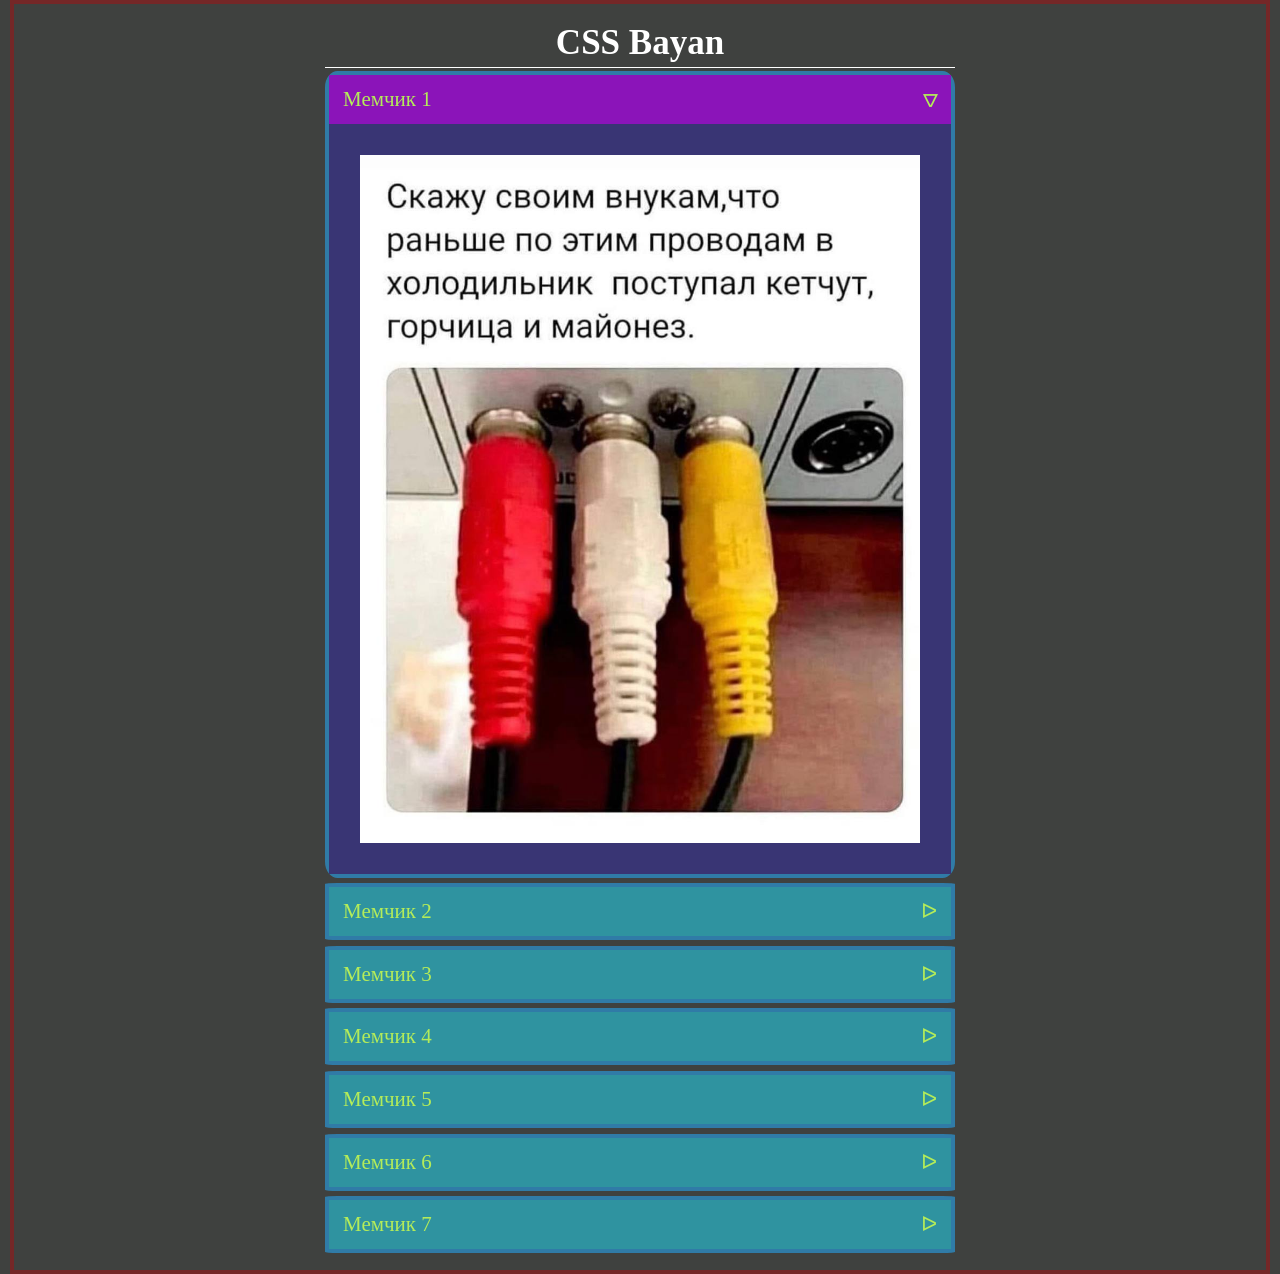
==== cssBayan/index.html @ fe3e07ca "feat: add mobile version 0.1 (Sat, Mar 11, 2023 01:32:47 AM)" ====
<!DOCTYPE html>
<html lang="en">
  <head>
    <meta charset="UTF-8" />
    <meta http-equiv="X-UA-Compatible" content="IE=edge" />
    <meta name="viewport" content="width=device-width, initial-scale=1.0" />
    <title>cssBayan @Sandrainporto</title>

    <link rel="stylesheet" href="./style.css" />
    <link rel="stylesheet" href="./normalize.css" />
  </head>
  <body>
    <div class="accordion">
      <div class="accordion__container">
        <h1 class="accordion__title">CSS Bayan</h1>
        <div class="accordion__item item">
          <input class="item__input" type="checkbox" checked id="mem_1" />
          <label class="item__title" for="mem_1"
            >Мемчик 1 <span>&#5125;</span></label
          >
          <div class="item__container">
            <img class="item__image" src="./mems/mem-1.jpg" alt="mem-1.jpg" />
          </div>
        </div>
        <div class="accordion__item item">
          <input class="item__input" type="checkbox" id="mem_2" />
          <label class="item__title" for="mem_2"
            >Мемчик 2 <span>&#5125;</span></label
          >
          <div class="item__container">
            <img class="item__image" src="./mems/mem-2.jpg" alt="mem-2.jpg" />
          </div>
        </div>
        <div class="accordion__item item">
          <input class="item__input" type="checkbox" id="mem_3" />
          <label class="item__title" for="mem_3"
            >Мемчик 3 <span>&#5125;</span></label
          >
          <div class="item__container">
            <img class="item__image" src="./mems/mem-3.jpg" alt="mem-3.jpg" />
          </div>
        </div>
        <div class="accordion__item item">
          <input class="item__input" type="checkbox" id="mem_4" />
          <label class="item__title" for="mem_4"
            >Мемчик 4 <span>&#5125;</span></label
          >
          <div class="item__container">
            <img class="item__image" src="./mems/mem-4.jpg" alt="mem-4.jpg" />
          </div>
        </div>
        <div class="accordion__item item">
          <input class="item__input" type="checkbox" id="mem_5" />
          <label class="item__title" for="mem_5"
            >Мемчик 5 <span>&#5125;</span></label
          >
          <div class="item__container">
            <img class="item__image" src="./mems/mem-5.jpg" alt="mem-5.jpg" />
          </div>
        </div>
        <div class="accordion__item item">
          <input class="item__input" type="checkbox" id="mem_6" />
          <label class="item__title" for="mem_6"
            >Мемчик 6 <span>&#5125;</span></label
          >
          <div class="item__container">
            <img class="item__image" src="./mems/mem-6.jpg" alt="mem-6.jpg" />
          </div>
        </div>
        <div class="accordion__item item">
          <input class="item__input" type="checkbox" id="mem_7" />
          <label class="item__title" for="mem_7"
            >Мемчик 7 <span>&#5125;</span></label
          >
          <div class="item__container">
            <img class="item__image" src="./mems/mem-7.jpg" alt="mem-7.jpg" />
          </div>
        </div>
      </div>
    </div>
  </body>
</html>
---- cssBayan/style.css ----
@import "./normalize.css";
html {
	scroll-behavior: smooth; } 
body{
	height: 100%;
	background: #3f413f;
	
}
.accordion {
	max-width: 90rem;
	margin: 0 auto;
	border: 0.3rem solid #742727;
	padding: 1rem;
	min-height: 100%;
	overflow: hidden;

}
.accordion__container {
	max-width: 45rem;
	margin: 0 auto;
	display: flex;
	flex-direction: column;
	justify-content: center;
}
.accordion__title {
	font-size: 2.5rem;
	padding: 0.5rem;
	text-align: center;
	font-weight: 700;
	color: #ffffff;
	border-bottom: 0.125rem solid white;
}

.accordion__item {
	border: 0.3rem solid #307ba7;
	border-radius: 2%;
	margin: 0.2rem 0;
}
.item__input {
	display: none;

}
.item__input:checked ~ .item__container {
	display: flex;

}

.item__input:checked ~ .item__title {
	background: #8b14b9;
}
.item__input:checked ~ .item__title span {
	transform: rotate(90deg);
}

.item__title {
	display: flex;
	justify-content: space-between;
	flex-wrap: nowrap;
	font-size: 1.5rem;
	padding: 1rem;
	text-align: left;
	font-weight: 500;
	color: #b4ec59;
	background: #2f93a0;
	cursor: pointer;
	transition: background 0.2s ease-out;
}
.item__title:hover {
	background: #011214;
}

.item__container {
	display: none;
	padding: 5%;

	background: #393574;
	height: 18%;

}
.item__image {
	width: 100%;
	object-fit: contain;
	animation-name: Appearance;
  animation-duration: 0.8s;
  animation-timing-function: cubic-bezier(.1,-.6,.2,0);
}

@keyframes Appearance {
  0% {opacity: 0;}
  100% {opacity: 1;}
}
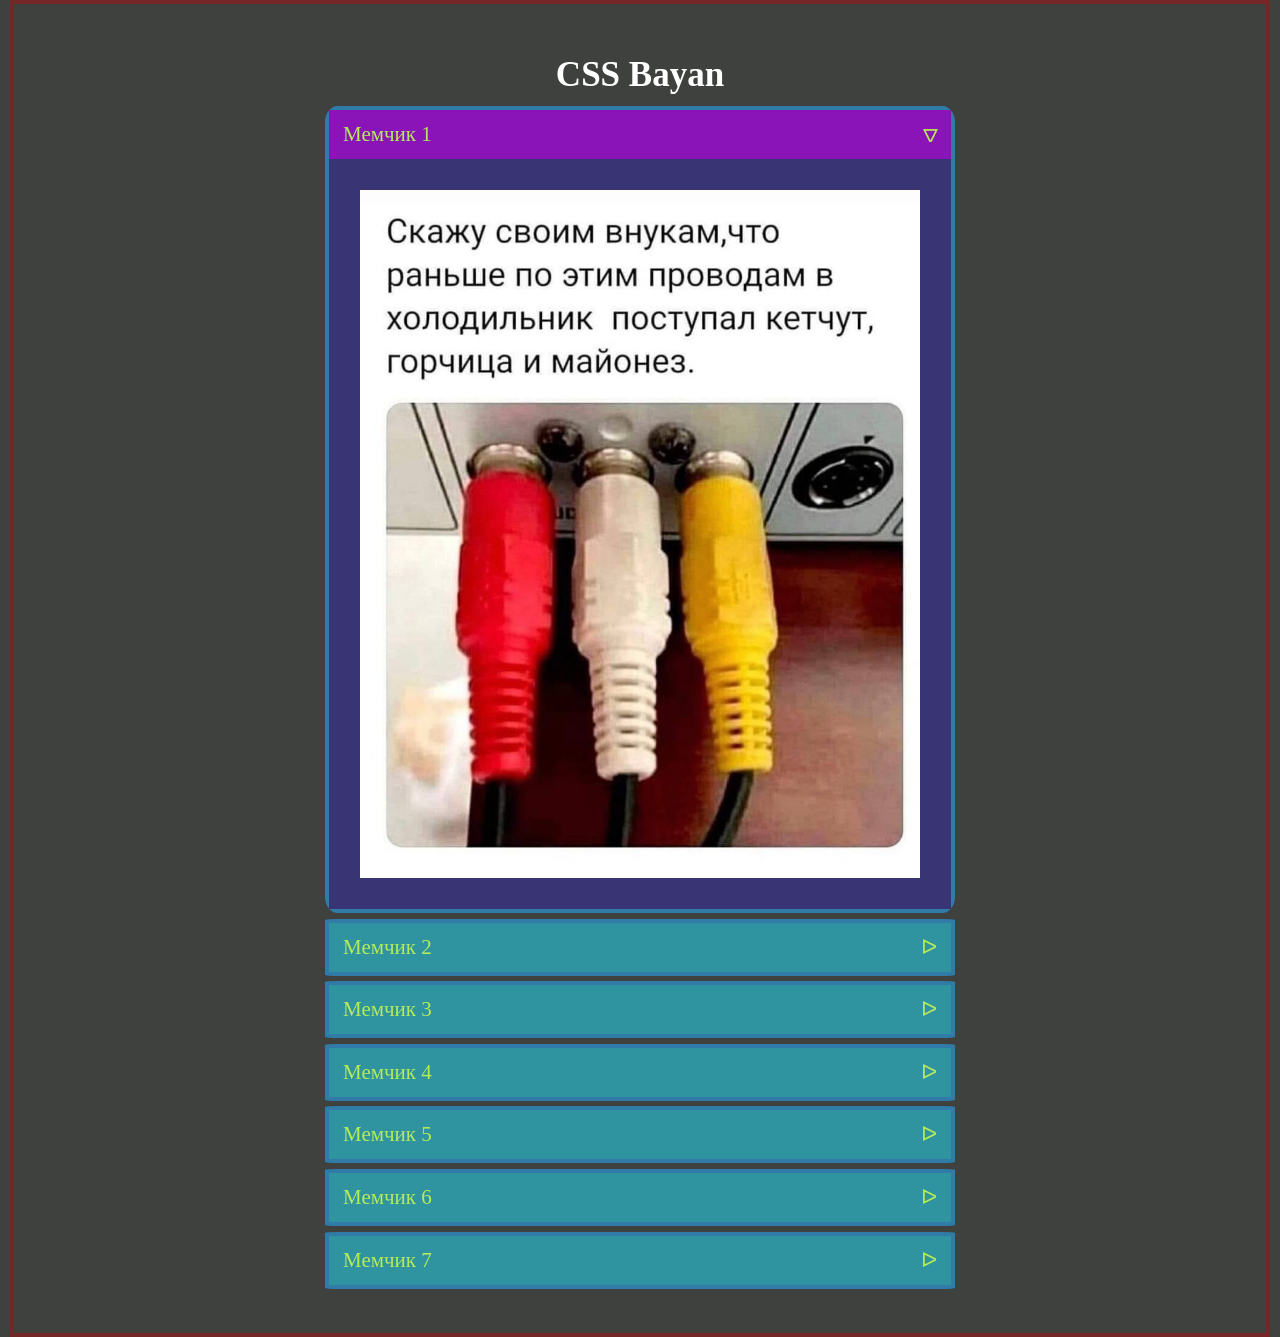
==== commit aa06663d: "fix: change checkboxes into radio (Sat, Mar 11, 2023 03:23:47 PM)" ====
--- a/cssBayan/index.html
+++ b/cssBayan/index.html
@@ -11,10 +11,11 @@
   </head>
   <body>
     <div class="accordion">
+			        <h1 class="accordion__title">CSS Bayan</h1>
+
       <div class="accordion__container">
-        <h1 class="accordion__title">CSS Bayan</h1>
         <div class="accordion__item item">
-          <input class="item__input" type="checkbox" checked id="mem_1" />
+          <input class="item__input" name="mem" type="radio" checked id="mem_1" />
           <label class="item__title" for="mem_1"
             >Мемчик 1 <span>&#5125;</span></label
           >
@@ -23,7 +24,7 @@
           </div>
         </div>
         <div class="accordion__item item">
-          <input class="item__input" type="checkbox" id="mem_2" />
+          <input class="item__input" name="mem" type="radio" id="mem_2" />
           <label class="item__title" for="mem_2"
             >Мемчик 2 <span>&#5125;</span></label
           >
@@ -32,7 +33,7 @@
           </div>
         </div>
         <div class="accordion__item item">
-          <input class="item__input" type="checkbox" id="mem_3" />
+          <input class="item__input" name="mem" type="radio" id="mem_3" />
           <label class="item__title" for="mem_3"
             >Мемчик 3 <span>&#5125;</span></label
           >
@@ -41,7 +42,7 @@
           </div>
         </div>
         <div class="accordion__item item">
-          <input class="item__input" type="checkbox" id="mem_4" />
+          <input class="item__input" name="mem" type="radio" id="mem_4" />
           <label class="item__title" for="mem_4"
             >Мемчик 4 <span>&#5125;</span></label
           >
@@ -50,7 +51,7 @@
           </div>
         </div>
         <div class="accordion__item item">
-          <input class="item__input" type="checkbox" id="mem_5" />
+          <input class="item__input" name="mem" type="radio" id="mem_5" />
           <label class="item__title" for="mem_5"
             >Мемчик 5 <span>&#5125;</span></label
           >
@@ -59,7 +60,7 @@
           </div>
         </div>
         <div class="accordion__item item">
-          <input class="item__input" type="checkbox" id="mem_6" />
+          <input class="item__input" name="mem" type="radio" id="mem_6" />
           <label class="item__title" for="mem_6"
             >Мемчик 6 <span>&#5125;</span></label
           >
@@ -68,7 +69,7 @@
           </div>
         </div>
         <div class="accordion__item item">
-          <input class="item__input" type="checkbox" id="mem_7" />
+          <input class="item__input" name="mem" type="radio" id="mem_7" />
           <label class="item__title" for="mem_7"
             >Мемчик 7 <span>&#5125;</span></label
           >
--- a/cssBayan/style.css
+++ b/cssBayan/style.css
@@ -10,7 +10,7 @@
 	max-width: 90rem;
 	margin: 0 auto;
 	border: 0.3rem solid #742727;
-	padding: 1rem;
+	padding: 3rem 1rem;
 	min-height: 100%;
 	overflow: hidden;
 
@@ -24,11 +24,10 @@
 }
 .accordion__title {
 	font-size: 2.5rem;
-	padding: 0.5rem;
+	padding: 0.8rem;
 	text-align: center;
 	font-weight: 700;
 	color: #ffffff;
-	border-bottom: 0.125rem solid white;
 }
 
 .accordion__item {
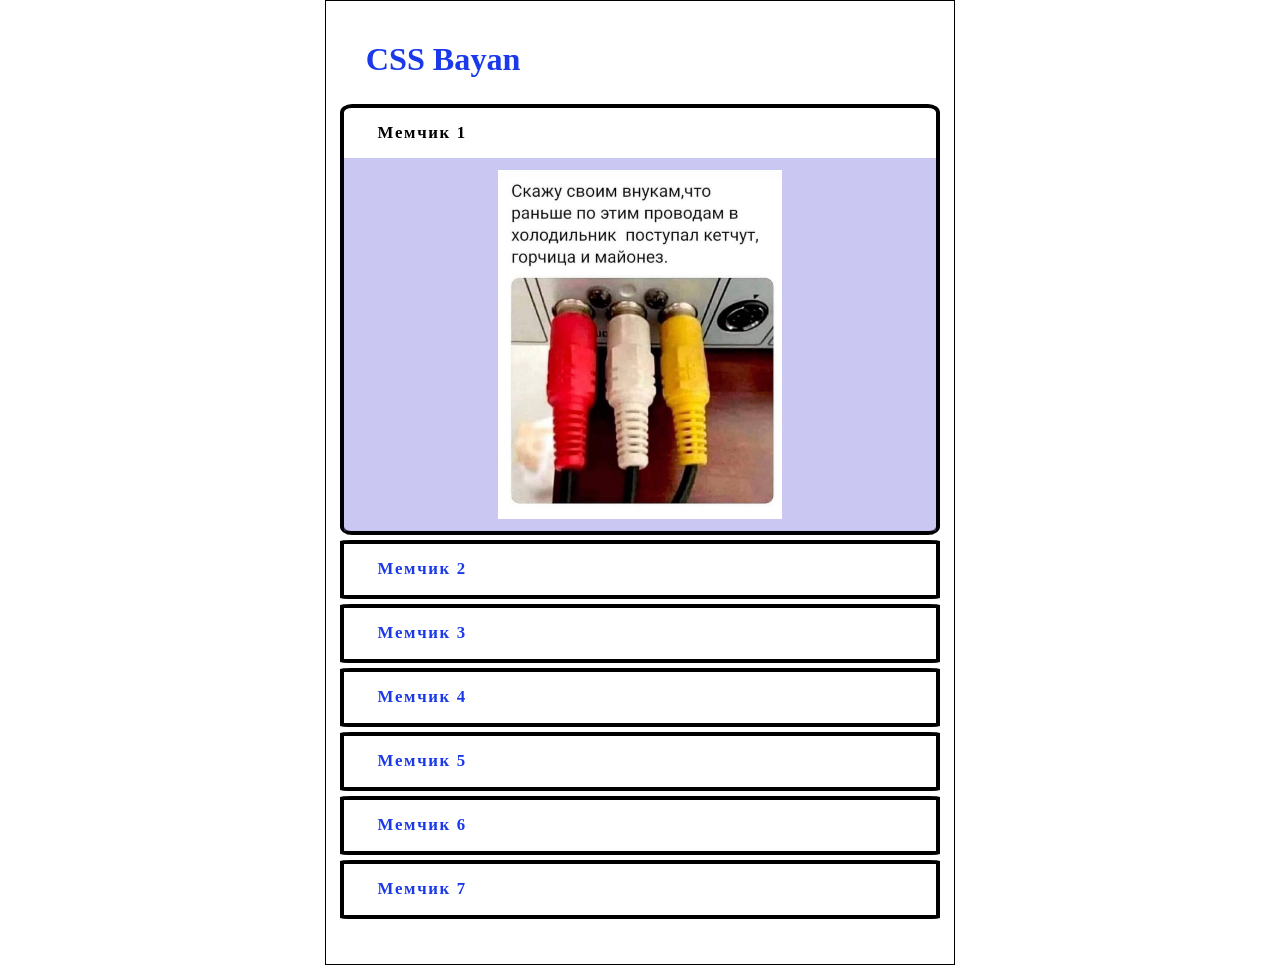
==== commit 1015dd51: "feat: add hovers, change colors (Sun, Mar 12, 2023 12:09:14 AM)" ====
--- a/cssBayan/index.html
+++ b/cssBayan/index.html
@@ -11,11 +11,17 @@
   </head>
   <body>
     <div class="accordion">
-			        <h1 class="accordion__title">CSS Bayan</h1>
 
-      <div class="accordion__container">
+				<h1 class="accordion__title">CSS Bayan</h1>
+
         <div class="accordion__item item">
-          <input class="item__input" name="mem" type="radio" checked id="mem_1" />
+          <input
+            class="item__input"
+            name="mem"
+            type="radio"
+            checked
+            id="mem_1"
+          />
           <label class="item__title" for="mem_1"
             >Мемчик 1 <span>&#5125;</span></label
           >
@@ -77,7 +83,7 @@
             <img class="item__image" src="./mems/mem-7.jpg" alt="mem-7.jpg" />
           </div>
         </div>
-      </div>
+
     </div>
   </body>
 </html>
--- a/cssBayan/style.css
+++ b/cssBayan/style.css
@@ -1,54 +1,54 @@
 @import "./normalize.css";
 html {
-	scroll-behavior: smooth; } 
-body{
+	scroll-behavior: smooth;
+}
+body {
 	height: 100%;
-	background: #3f413f;
-	
-}
-.accordion {
-	max-width: 90rem;
-	margin: 0 auto;
-	border: 0.3rem solid #742727;
-	padding: 3rem 1rem;
-	min-height: 100%;
-	overflow: hidden;
+	background: #ffffff;
+	color: #1a39eb;
+	font-weight: 600;
 
 }
-.accordion__container {
+
+.accordion {
 	max-width: 45rem;
 	margin: 0 auto;
+	padding: 3rem 1rem;
 	display: flex;
 	flex-direction: column;
 	justify-content: center;
+	border: 1px solid #000;
 }
 .accordion__title {
 	font-size: 2.5rem;
-	padding: 0.8rem;
-	text-align: center;
+	padding: 0 0.8em 0.8em;
+	text-align: left;
 	font-weight: 700;
-	color: #ffffff;
 }
 
 .accordion__item {
-	border: 0.3rem solid #307ba7;
+	border: 0.3rem solid #000000;
 	border-radius: 2%;
 	margin: 0.2rem 0;
+	
 }
 .item__input {
 	display: none;
 
+
 }
 .item__input:checked ~ .item__container {
 	display: flex;
-
+	
 }
 
 .item__input:checked ~ .item__title {
-	background: #8b14b9;
+	color: rgb(0, 0, 0);
 }
 .item__input:checked ~ .item__title span {
 	transform: rotate(90deg);
+	transition: all 0.6s ease;
+
 }
 
 .item__title {
@@ -58,33 +58,141 @@
 	font-size: 1.5rem;
 	padding: 1rem;
 	text-align: left;
-	font-weight: 500;
-	color: #b4ec59;
-	background: #2f93a0;
+	font-weight: 700;
 	cursor: pointer;
 	transition: background 0.2s ease-out;
+	
 }
 .item__title:hover {
-	background: #011214;
+	color: #f39508;
+	transition: all 0.7s ease;
 }
 
 .item__container {
 	display: none;
 	padding: 5%;
-
-	background: #393574;
+	background: #7b73e065;
 	height: 18%;
-
+	
 }
 .item__image {
 	width: 100%;
 	object-fit: contain;
 	animation-name: Appearance;
-  animation-duration: 0.8s;
-  animation-timing-function: cubic-bezier(.1,-.6,.2,0);
+	animation-duration: 0.8s;
+	animation-timing-function: cubic-bezier(0.1, -0.6, 0.2, 0);
+	
 }
 
 @keyframes Appearance {
-  0% {opacity: 0;}
-  100% {opacity: 1;}
-}+	0% {
+		opacity: 0;
+		transform: scale(0)
+	}
+	100% {
+		opacity: 1;
+		transform: scale(1)
+	}
+}
+
+@media screen and (min-width: 37.5rem) {
+	/* 600px */
+	.accordion__title {
+		font-size: 5rem;
+		padding: 0.5em;
+	}
+
+	.accordion__item {
+		margin: 0.8em 0;
+	}
+
+	.item__title {
+		font-size: 2.5rem;
+		padding: 0.4em;
+	}
+}
+
+@media screen and (min-width: 51.25rem) {
+	.accordion {
+		max-width: 45rem;
+		margin: 0 auto;
+
+	}
+	.accordion__title {
+		font-size: 2.3rem;
+		padding: 0 0.8em 0.8em;
+	}
+	.accordion__item {
+
+		margin: 0.2rem 0;
+	}
+	.item__title {
+		font-size: 1.2rem;
+		letter-spacing:0.1em;
+		padding: 1em 2em;
+		font-weight: 600;
+	}
+
+	.item__container {
+		padding: 2%;
+		height: 5%;
+	}
+	.item__image {
+		width: 50%;
+		object-fit: contain;
+		margin: 0 auto;
+	}
+	
+}
+@media screen and (min-width: 100rem) {
+
+	.accordion__title {
+		font-size: 3rem;
+		padding: 0 0.8em 0.8em;
+	}
+	.accordion__item {
+		margin: 0.2rem 0;
+	}
+	.item__title {
+		font-size: 1.7rem;
+		letter-spacing:0.1rem;
+		padding: 1rem 2rem;
+	}	
+
+	
+}
+
+@media screen and (min-width: 80rem) {
+.item__title > span{
+	display: none;
+}
+
+.accordion:hover > .accordion__item >  .item__title{
+	color: rgb(0, 0, 0);
+}
+.accordion:hover > .accordion__item >  .item__title span{
+display: block;
+}
+
+
+	.item__input:hover ~ .item__container {
+		display: flex;
+	}
+	/* .item__container:hover{
+		display: flex;
+
+	} */
+	
+	.item__input:hover ~ .item__title span {
+		display: block;
+		transform: rotate(90deg);
+		transition: all 0.6s ease;
+	}
+
+}
+
+.accordion__item:active > .item__title,
+.accordion__item:active > div > .item__image{
+	opacity: 0.5;
+    color: rgb(71, 71, 185) !important;
+}
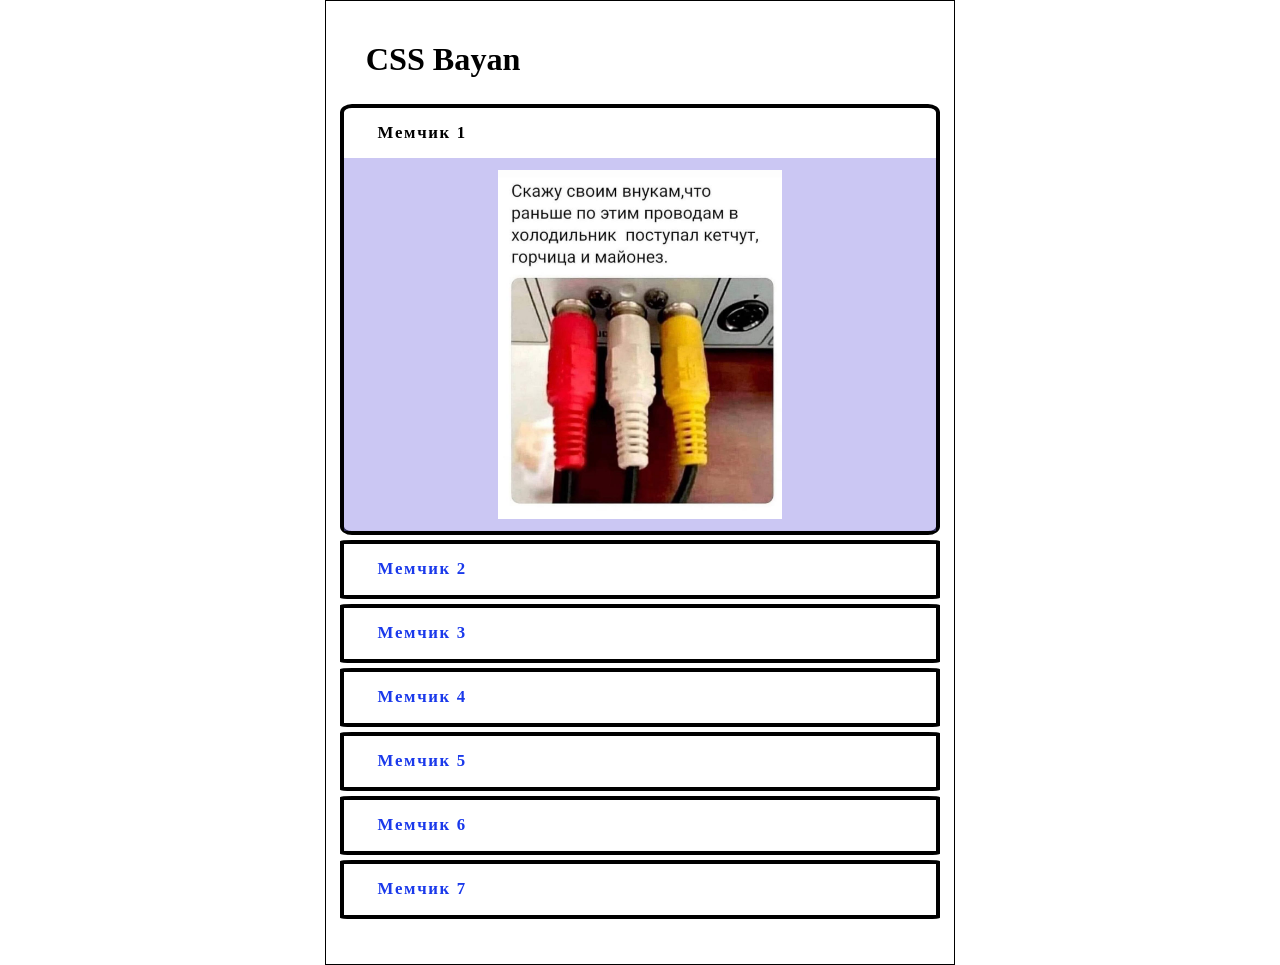
==== commit 8e674209: "feat: change html structure, add all effects (Sun, Mar 12, 2023 12:55:15 AM)" ====
--- a/cssBayan/index.html
+++ b/cssBayan/index.html
@@ -11,79 +11,78 @@
   </head>
   <body>
     <div class="accordion">
+      <h1 class="accordion__title">CSS Bayan</h1>
+      <label class="accordion__item item" for="mem_1">
+        <input class="item__input" name="mem" type="radio" checked id="mem_1" />
+        <p class="item__title">
+          Мемчик 1
+          <span>&#5125;</span>
+        </p>
+        <div class="item__container">
+          <img class="item__image" src="./mems/mem-1.jpg" alt="mem-1.jpg" />
+        </div>
+      </label>
+      <label class="accordion__item item" for="mem_2">
+        <input class="item__input" name="mem" type="radio" id="mem_2" />
+        <p class="item__title">
+          Мемчик 2
+          <span>&#5125;</span>
+        </p>
 
-				<h1 class="accordion__title">CSS Bayan</h1>
-
-        <div class="accordion__item item">
-          <input
-            class="item__input"
-            name="mem"
-            type="radio"
-            checked
-            id="mem_1"
-          />
-          <label class="item__title" for="mem_1"
-            >Мемчик 1 <span>&#5125;</span></label
-          >
-          <div class="item__container">
-            <img class="item__image" src="./mems/mem-1.jpg" alt="mem-1.jpg" />
-          </div>
+        <div class="item__container">
+          <img class="item__image" src="./mems/mem-2.jpg" alt="mem-2.jpg" />
         </div>
-        <div class="accordion__item item">
-          <input class="item__input" name="mem" type="radio" id="mem_2" />
-          <label class="item__title" for="mem_2"
-            >Мемчик 2 <span>&#5125;</span></label
-          >
-          <div class="item__container">
-            <img class="item__image" src="./mems/mem-2.jpg" alt="mem-2.jpg" />
-          </div>
+      </label>
+      <label class="accordion__item item" for="mem_3">
+        <input class="item__input" name="mem" type="radio" id="mem_3" />
+        <p class="item__title">
+          Мемчик 3
+          <span>&#5125;</span>
+        </p>
+        <div class="item__container">
+          <img class="item__image" src="./mems/mem-3.jpg" alt="mem-3.jpg" />
         </div>
-        <div class="accordion__item item">
-          <input class="item__input" name="mem" type="radio" id="mem_3" />
-          <label class="item__title" for="mem_3"
-            >Мемчик 3 <span>&#5125;</span></label
-          >
-          <div class="item__container">
-            <img class="item__image" src="./mems/mem-3.jpg" alt="mem-3.jpg" />
-          </div>
+      </label>
+      <label class="accordion__item item" for="mem_4">
+        <input class="item__input" name="mem" type="radio" id="mem_4" />
+        <p class="item__title">
+          Мемчик 4
+          <span>&#5125;</span>
+        </p>
+        <div class="item__container">
+          <img class="item__image" src="./mems/mem-4.jpg" alt="mem-4.jpg" />
         </div>
-        <div class="accordion__item item">
-          <input class="item__input" name="mem" type="radio" id="mem_4" />
-          <label class="item__title" for="mem_4"
-            >Мемчик 4 <span>&#5125;</span></label
-          >
-          <div class="item__container">
-            <img class="item__image" src="./mems/mem-4.jpg" alt="mem-4.jpg" />
-          </div>
+      </label>
+      <label class="accordion__item item" for="mem_5">
+        <input class="item__input" name="mem" type="radio" id="mem_5" />
+        <p class="item__title">
+          Мемчик 5
+          <span>&#5125;</span>
+        </p>
+        <div class="item__container">
+          <img class="item__image" src="./mems/mem-5.jpg" alt="mem-5.jpg" />
         </div>
-        <div class="accordion__item item">
-          <input class="item__input" name="mem" type="radio" id="mem_5" />
-          <label class="item__title" for="mem_5"
-            >Мемчик 5 <span>&#5125;</span></label
-          >
-          <div class="item__container">
-            <img class="item__image" src="./mems/mem-5.jpg" alt="mem-5.jpg" />
-          </div>
+      </label>
+      <label class="accordion__item item" for="mem_6">
+        <input class="item__input" name="mem" type="radio" id="mem_6" />
+        <p class="item__title">
+          Мемчик 6
+          <span>&#5125;</span>
+        </p>
+        <div class="item__container">
+          <img class="item__image" src="./mems/mem-6.jpg" alt="mem-6.jpg" />
         </div>
-        <div class="accordion__item item">
-          <input class="item__input" name="mem" type="radio" id="mem_6" />
-          <label class="item__title" for="mem_6"
-            >Мемчик 6 <span>&#5125;</span></label
-          >
-          <div class="item__container">
-            <img class="item__image" src="./mems/mem-6.jpg" alt="mem-6.jpg" />
-          </div>
+      </label>
+      <label class="accordion__item item" for="mem_7">
+        <input class="item__input" name="mem" type="radio" id="mem_7" />
+        <p class="item__title">
+          Мемчик 7
+          <span>&#5125;</span>
+        </p>
+        <div class="item__container">
+          <img class="item__image" src="./mems/mem-7.jpg" alt="mem-7.jpg" />
         </div>
-        <div class="accordion__item item">
-          <input class="item__input" name="mem" type="radio" id="mem_7" />
-          <label class="item__title" for="mem_7"
-            >Мемчик 7 <span>&#5125;</span></label
-          >
-          <div class="item__container">
-            <img class="item__image" src="./mems/mem-7.jpg" alt="mem-7.jpg" />
-          </div>
-        </div>
-
+      </label>
     </div>
   </body>
 </html>
--- a/cssBayan/style.css
+++ b/cssBayan/style.css
@@ -24,13 +24,17 @@
 	padding: 0 0.8em 0.8em;
 	text-align: left;
 	font-weight: 700;
+	color: black;
 }
 
 .accordion__item {
 	border: 0.3rem solid #000000;
 	border-radius: 2%;
 	margin: 0.2rem 0;
-	
+	display: flex;
+	flex-direction: column;
+	flex-wrap: nowrap;
+
 }
 .item__input {
 	display: none;
@@ -42,8 +46,8 @@
 	
 }
 
-.item__input:checked ~ .item__title {
-	color: rgb(0, 0, 0);
+.item__input:checked + .item__title {
+	color: black;
 }
 .item__input:checked ~ .item__title span {
 	transform: rotate(90deg);
@@ -63,10 +67,10 @@
 	transition: background 0.2s ease-out;
 	
 }
-.item__title:hover {
-	color: #f39508;
+/* .item__title:hover {
+	color: #08f32f;
 	transition: all 0.7s ease;
-}
+} */
 
 .item__container {
 	display: none;
@@ -196,3 +200,5 @@
 	opacity: 0.5;
     color: rgb(71, 71, 185) !important;
 }
+
+
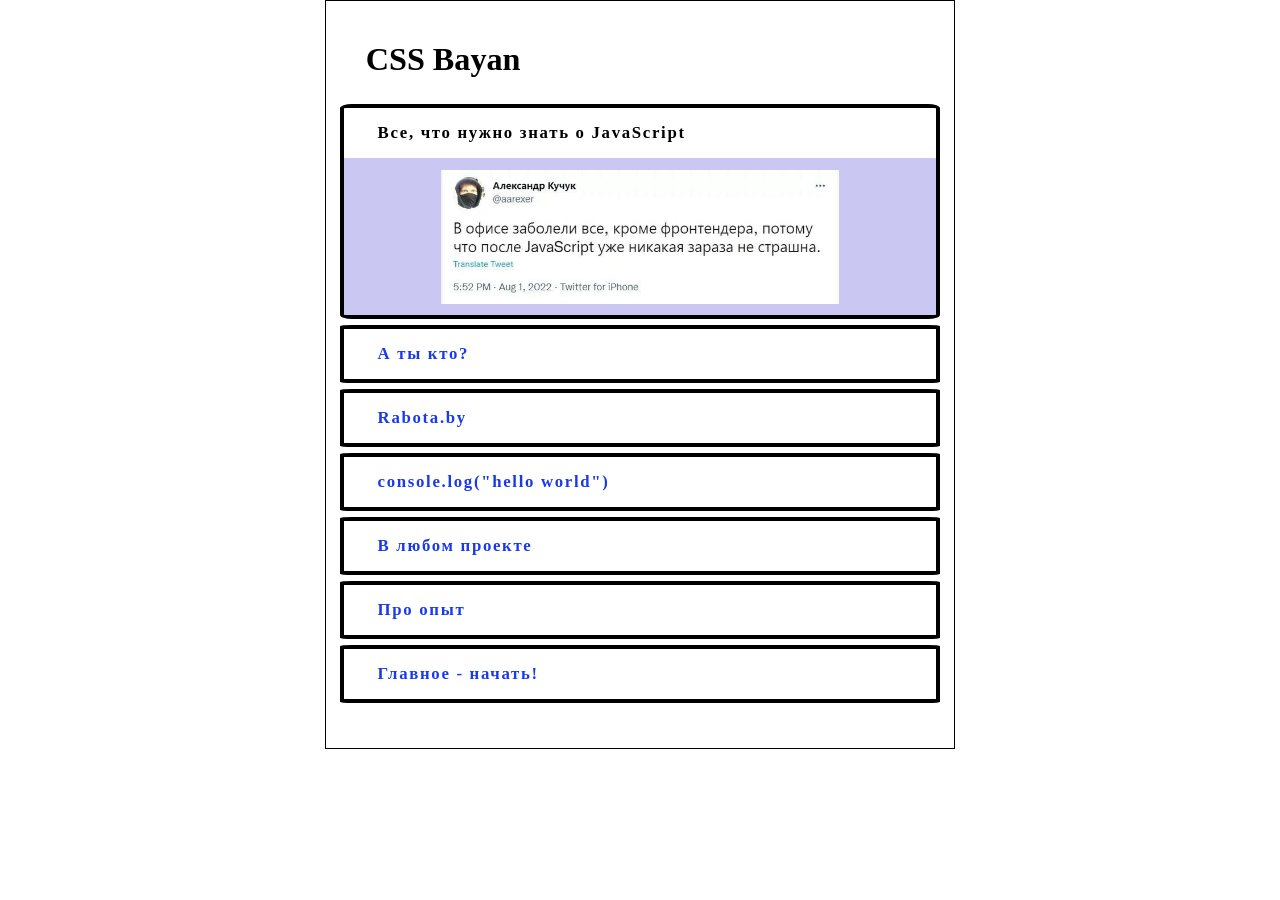
==== commit 11406b9e: "refactor: change images and titles  (Sun, Mar 12, 2023 01:12:25 AM)" ====
--- a/cssBayan/index.html
+++ b/cssBayan/index.html
@@ -15,7 +15,7 @@
       <label class="accordion__item item" for="mem_1">
         <input class="item__input" name="mem" type="radio" checked id="mem_1" />
         <p class="item__title">
-          Мемчик 1
+          Все, что нужно знать о JavaScript
           <span>&#5125;</span>
         </p>
         <div class="item__container">
@@ -25,7 +25,7 @@
       <label class="accordion__item item" for="mem_2">
         <input class="item__input" name="mem" type="radio" id="mem_2" />
         <p class="item__title">
-          Мемчик 2
+          А ты кто?
           <span>&#5125;</span>
         </p>
 
@@ -36,7 +36,7 @@
       <label class="accordion__item item" for="mem_3">
         <input class="item__input" name="mem" type="radio" id="mem_3" />
         <p class="item__title">
-          Мемчик 3
+          Rabota.by
           <span>&#5125;</span>
         </p>
         <div class="item__container">
@@ -46,7 +46,7 @@
       <label class="accordion__item item" for="mem_4">
         <input class="item__input" name="mem" type="radio" id="mem_4" />
         <p class="item__title">
-          Мемчик 4
+          console.log("hello world")
           <span>&#5125;</span>
         </p>
         <div class="item__container">
@@ -56,7 +56,7 @@
       <label class="accordion__item item" for="mem_5">
         <input class="item__input" name="mem" type="radio" id="mem_5" />
         <p class="item__title">
-          Мемчик 5
+         В любом проекте
           <span>&#5125;</span>
         </p>
         <div class="item__container">
@@ -66,7 +66,7 @@
       <label class="accordion__item item" for="mem_6">
         <input class="item__input" name="mem" type="radio" id="mem_6" />
         <p class="item__title">
-          Мемчик 6
+          Про опыт
           <span>&#5125;</span>
         </p>
         <div class="item__container">
@@ -76,7 +76,7 @@
       <label class="accordion__item item" for="mem_7">
         <input class="item__input" name="mem" type="radio" id="mem_7" />
         <p class="item__title">
-          Мемчик 7
+          Главное - начать!
           <span>&#5125;</span>
         </p>
         <div class="item__container">
--- a/cssBayan/style.css
+++ b/cssBayan/style.css
@@ -120,14 +120,12 @@
 	.accordion {
 		max-width: 45rem;
 		margin: 0 auto;
-
 	}
 	.accordion__title {
 		font-size: 2.3rem;
 		padding: 0 0.8em 0.8em;
 	}
 	.accordion__item {
-
 		margin: 0.2rem 0;
 	}
 	.item__title {
@@ -142,7 +140,7 @@
 		height: 5%;
 	}
 	.item__image {
-		width: 50%;
+		width: 70%;
 		object-fit: contain;
 		margin: 0 auto;
 	}
@@ -167,6 +165,7 @@
 }
 
 @media screen and (min-width: 80rem) {
+
 .item__title > span{
 	display: none;
 }
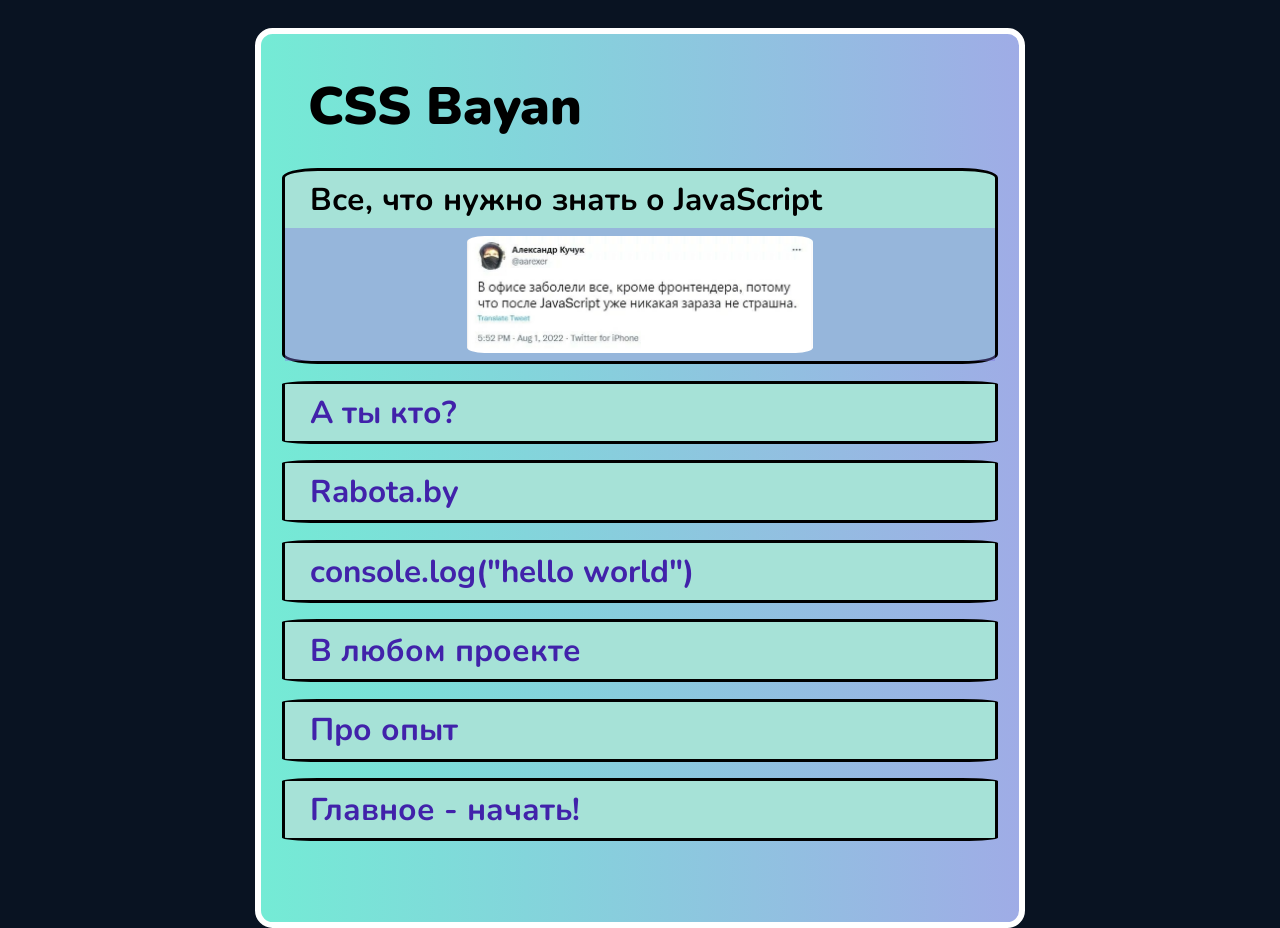
==== commit 5cb70a08: "feat:change style of accordeon (Sun, Mar 12, 2023 05:46:19 PM)" ====
--- a/cssBayan/index.html
+++ b/cssBayan/index.html
@@ -8,6 +8,10 @@
 
     <link rel="stylesheet" href="./style.css" />
     <link rel="stylesheet" href="./normalize.css" />
+    <link
+      href="https://fonts.googleapis.com/css?family=Nunito:regular,500,600,700,900"
+      rel="stylesheet"
+    />
   </head>
   <body>
     <div class="accordion">
@@ -56,7 +60,7 @@
       <label class="accordion__item item" for="mem_5">
         <input class="item__input" name="mem" type="radio" id="mem_5" />
         <p class="item__title">
-         В любом проекте
+          В любом проекте
           <span>&#5125;</span>
         </p>
         <div class="item__container">
--- a/cssBayan/style.css
+++ b/cssBayan/style.css
@@ -3,47 +3,134 @@
 	scroll-behavior: smooth;
 }
 body {
+	color: #4122aa;
+	font-weight: 600;
 	height: 100%;
-	background: #ffffff;
-	color: #1a39eb;
-	font-weight: 600;
-
+	background: #091322;
+	font-family: "Nunito", sans-serif;
 }
-
 .accordion {
-	max-width: 45rem;
-	margin: 0 auto;
-	padding: 3rem 1rem;
+	min-height: 100%;
+	overflow: hidden;
 	display: flex;
 	flex-direction: column;
-	justify-content: center;
-	border: 1px solid #000;
+	justify-content: flex-start;
+	max-width: 45rem;
+	margin: 2rem auto;
+	padding: 1em;
+	font-size: 1.5em;
+	border: 0.3125em solid #ffffff;
+	border-radius: 1.25rem;
+	background-color: #74ebd5;
+	background-image: linear-gradient(90deg, #74ebd5 0%, #9face6 100%);
 }
 .accordion__title {
-	font-size: 2.5rem;
-	padding: 0 0.8em 0.8em;
+	font-size: 1.5em;
+	padding: 0.4em 0.8em 0.8em;
 	text-align: left;
-	font-weight: 700;
+	font-weight: 900;
 	color: black;
 }
-
 .accordion__item {
-	border: 0.3rem solid #000000;
-	border-radius: 2%;
-	margin: 0.2rem 0;
+	border: 0.23rem solid #000000;
+	border-radius: 5%;
+	background-color: #a6e2d7;
+	margin: 0.2em 0;
 	display: flex;
 	flex-direction: column;
 	flex-wrap: nowrap;
+}
+.item__title {
+	display: flex;
+	justify-content: space-between;
+	flex-wrap: nowrap;
+	font-size: 0.7em;
+	padding: 0.5em 1em;
+	text-align: left;
+	font-weight: 700;
+	cursor: pointer;
+	transition: background 0.2s ease-out;
+}
+.item__container {
+	display: none;
+	padding: 0.6rem;
+	background: #7b73e065;
+}
+.item__image {
+	width: 100%;
+	object-fit: contain;
+	border-radius: 5%;
+	margin: 0 auto;
+	animation-name: Appearance;
+	animation-duration: 0.8s;
+	animation-timing-function: cubic-bezier(0.1, -0.6, 0.2, 0);
+}
 
+@keyframes Appearance {
+	0% {
+		opacity: 0;
+		transform: scale(0);
+	}
+	100% {
+		opacity: 1;
+		transform: scale(1);
+	}
 }
+@media screen and (min-width: 37.5rem) {
+	.accordion__title {
+		font-size: 2em;
+		padding: 0.5em;
+	}
+	.accordion__item {
+		margin: 0.4em 0;
+	}
+	.item__title {
+		font-size: 1em;
+		padding: 0.4em 0.8em;
+	}
+	.item__image {
+		width: 50%;
+	}
+}
+@media screen and (min-width: 80rem) {
+	.accordion {
+		max-width: 55rem;
+	}
+	.accordion__title {
+		font-size: 2.5em;
+	}
+	.item__title {
+		font-size: 1.5em;
+	}
+}
+
+@media (hover: hover) {
+	.item__title > span {
+		display: none;
+	}
+
+	.accordion:hover > .accordion__item > .item__title {
+		color: rgb(0, 0, 0);
+	}
+	.accordion:hover > .accordion__item > .item__title span {
+		display: block;
+	}
+
+	.item__input:hover ~ .item__container {
+		display: flex;
+	}
+	.item__input:hover ~ .item__title span {
+		display: block;
+		transform: rotate(90deg);
+		transition: all 0.6s ease;
+	}
+}
+
 .item__input {
 	display: none;
-
-
 }
 .item__input:checked ~ .item__container {
 	display: flex;
-	
 }
 
 .item__input:checked + .item__title {
@@ -52,152 +139,9 @@
 .item__input:checked ~ .item__title span {
 	transform: rotate(90deg);
 	transition: all 0.6s ease;
-
 }
-
-.item__title {
-	display: flex;
-	justify-content: space-between;
-	flex-wrap: nowrap;
-	font-size: 1.5rem;
-	padding: 1rem;
-	text-align: left;
-	font-weight: 700;
-	cursor: pointer;
-	transition: background 0.2s ease-out;
-	
+.accordion__item:active > .item__title,
+.accordion__item:active > div > .item__image {
+	opacity: 0.5;
+	color: rgb(71, 71, 185) !important;
 }
-/* .item__title:hover {
-	color: #08f32f;
-	transition: all 0.7s ease;
-} */
-
-.item__container {
-	display: none;
-	padding: 5%;
-	background: #7b73e065;
-	height: 18%;
-	
-}
-.item__image {
-	width: 100%;
-	object-fit: contain;
-	animation-name: Appearance;
-	animation-duration: 0.8s;
-	animation-timing-function: cubic-bezier(0.1, -0.6, 0.2, 0);
-	
-}
-
-@keyframes Appearance {
-	0% {
-		opacity: 0;
-		transform: scale(0)
-	}
-	100% {
-		opacity: 1;
-		transform: scale(1)
-	}
-}
-
-@media screen and (min-width: 37.5rem) {
-	/* 600px */
-	.accordion__title {
-		font-size: 5rem;
-		padding: 0.5em;
-	}
-
-	.accordion__item {
-		margin: 0.8em 0;
-	}
-
-	.item__title {
-		font-size: 2.5rem;
-		padding: 0.4em;
-	}
-}
-
-@media screen and (min-width: 51.25rem) {
-	.accordion {
-		max-width: 45rem;
-		margin: 0 auto;
-	}
-	.accordion__title {
-		font-size: 2.3rem;
-		padding: 0 0.8em 0.8em;
-	}
-	.accordion__item {
-		margin: 0.2rem 0;
-	}
-	.item__title {
-		font-size: 1.2rem;
-		letter-spacing:0.1em;
-		padding: 1em 2em;
-		font-weight: 600;
-	}
-
-	.item__container {
-		padding: 2%;
-		height: 5%;
-	}
-	.item__image {
-		width: 70%;
-		object-fit: contain;
-		margin: 0 auto;
-	}
-	
-}
-@media screen and (min-width: 100rem) {
-
-	.accordion__title {
-		font-size: 3rem;
-		padding: 0 0.8em 0.8em;
-	}
-	.accordion__item {
-		margin: 0.2rem 0;
-	}
-	.item__title {
-		font-size: 1.7rem;
-		letter-spacing:0.1rem;
-		padding: 1rem 2rem;
-	}	
-
-	
-}
-
-@media screen and (min-width: 80rem) {
-
-.item__title > span{
-	display: none;
-}
-
-.accordion:hover > .accordion__item >  .item__title{
-	color: rgb(0, 0, 0);
-}
-.accordion:hover > .accordion__item >  .item__title span{
-display: block;
-}
-
-
-	.item__input:hover ~ .item__container {
-		display: flex;
-	}
-	/* .item__container:hover{
-		display: flex;
-
-	} */
-	
-	.item__input:hover ~ .item__title span {
-		display: block;
-		transform: rotate(90deg);
-		transition: all 0.6s ease;
-	}
-
-}
-
-.accordion__item:active > .item__title,
-.accordion__item:active > div > .item__image{
-	opacity: 0.5;
-    color: rgb(71, 71, 185) !important;
-}
-
-
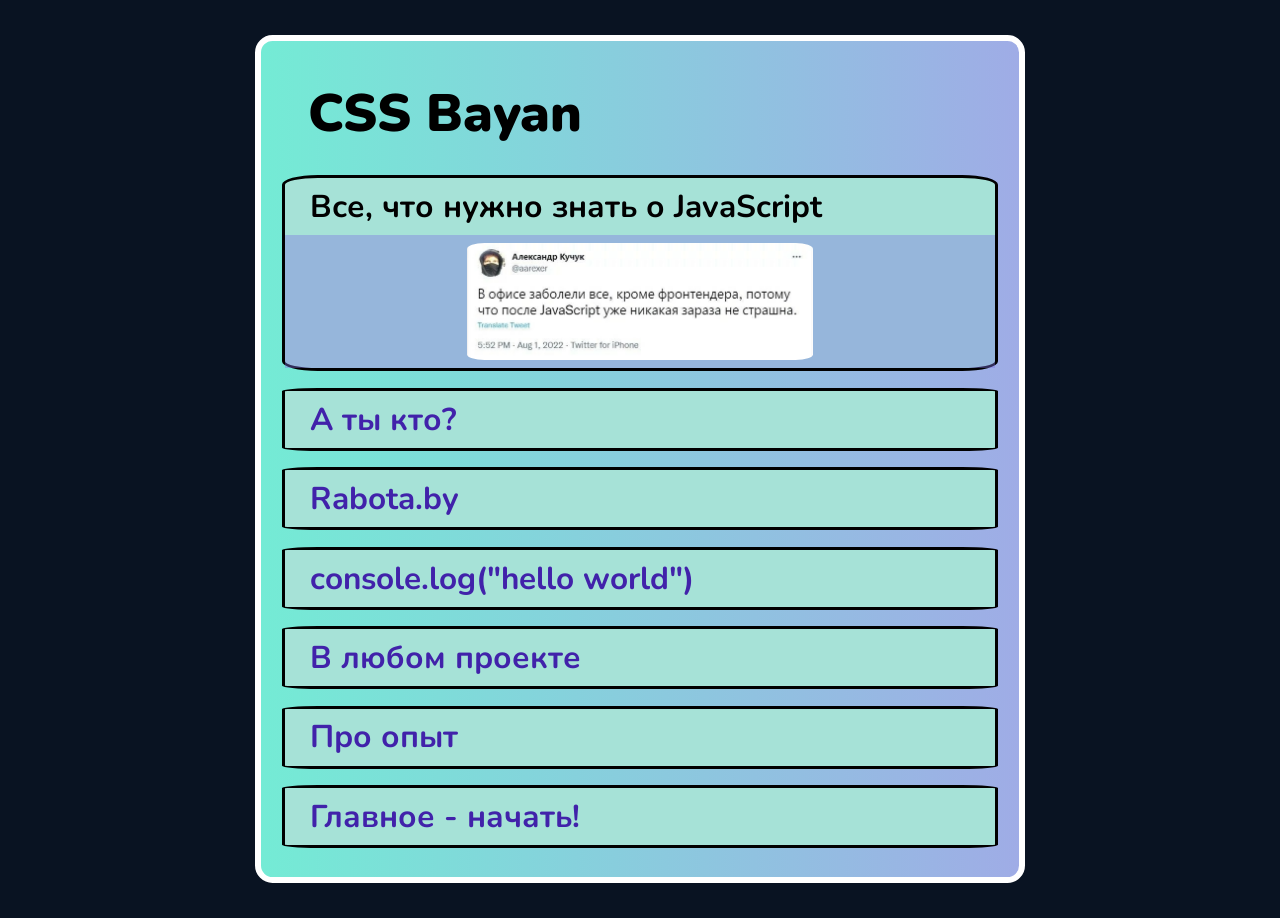
==== commit a00ad10a: "feat: add wrapper (Sun, Mar 12, 2023 11:16:47 PM)" ====
--- a/cssBayan/index.html
+++ b/cssBayan/index.html
@@ -5,7 +5,6 @@
     <meta http-equiv="X-UA-Compatible" content="IE=edge" />
     <meta name="viewport" content="width=device-width, initial-scale=1.0" />
     <title>cssBayan @Sandrainporto</title>
-
     <link rel="stylesheet" href="./style.css" />
     <link rel="stylesheet" href="./normalize.css" />
     <link
@@ -14,79 +13,86 @@
     />
   </head>
   <body>
-    <div class="accordion">
-      <h1 class="accordion__title">CSS Bayan</h1>
-      <label class="accordion__item item" for="mem_1">
-        <input class="item__input" name="mem" type="radio" checked id="mem_1" />
-        <p class="item__title">
-          Все, что нужно знать о JavaScript
-          <span>&#5125;</span>
-        </p>
-        <div class="item__container">
-          <img class="item__image" src="./mems/mem-1.jpg" alt="mem-1.jpg" />
-        </div>
-      </label>
-      <label class="accordion__item item" for="mem_2">
-        <input class="item__input" name="mem" type="radio" id="mem_2" />
-        <p class="item__title">
-          А ты кто?
-          <span>&#5125;</span>
-        </p>
-
-        <div class="item__container">
-          <img class="item__image" src="./mems/mem-2.jpg" alt="mem-2.jpg" />
-        </div>
-      </label>
-      <label class="accordion__item item" for="mem_3">
-        <input class="item__input" name="mem" type="radio" id="mem_3" />
-        <p class="item__title">
-          Rabota.by
-          <span>&#5125;</span>
-        </p>
-        <div class="item__container">
-          <img class="item__image" src="./mems/mem-3.jpg" alt="mem-3.jpg" />
-        </div>
-      </label>
-      <label class="accordion__item item" for="mem_4">
-        <input class="item__input" name="mem" type="radio" id="mem_4" />
-        <p class="item__title">
-          console.log("hello world")
-          <span>&#5125;</span>
-        </p>
-        <div class="item__container">
-          <img class="item__image" src="./mems/mem-4.jpg" alt="mem-4.jpg" />
-        </div>
-      </label>
-      <label class="accordion__item item" for="mem_5">
-        <input class="item__input" name="mem" type="radio" id="mem_5" />
-        <p class="item__title">
-          В любом проекте
-          <span>&#5125;</span>
-        </p>
-        <div class="item__container">
-          <img class="item__image" src="./mems/mem-5.jpg" alt="mem-5.jpg" />
-        </div>
-      </label>
-      <label class="accordion__item item" for="mem_6">
-        <input class="item__input" name="mem" type="radio" id="mem_6" />
-        <p class="item__title">
-          Про опыт
-          <span>&#5125;</span>
-        </p>
-        <div class="item__container">
-          <img class="item__image" src="./mems/mem-6.jpg" alt="mem-6.jpg" />
-        </div>
-      </label>
-      <label class="accordion__item item" for="mem_7">
-        <input class="item__input" name="mem" type="radio" id="mem_7" />
-        <p class="item__title">
-          Главное - начать!
-          <span>&#5125;</span>
-        </p>
-        <div class="item__container">
-          <img class="item__image" src="./mems/mem-7.jpg" alt="mem-7.jpg" />
-        </div>
-      </label>
+    <div class="wrapper">
+      <div class="accordion">
+        <h1 class="accordion__title">CSS Bayan</h1>
+        <label class="accordion__item item" for="mem_1">
+          <input
+            class="item__input"
+            name="mem"
+            type="radio"
+            checked
+            id="mem_1"
+          />
+          <p class="item__title">
+            Все, что нужно знать о JavaScript
+            <span>&#5125;</span>
+          </p>
+          <div class="item__container">
+            <img class="item__image" src="./src/mems/mem-1.jpg" alt="mem-1.jpg" />
+          </div>
+        </label>
+        <label class="accordion__item item" for="mem_2">
+          <input class="item__input" name="mem" type="radio" id="mem_2" />
+          <p class="item__title">
+            А ты кто?
+            <span>&#5125;</span>
+          </p>
+          <div class="item__container">
+            <img class="item__image" src="./src/mems/mem-2.jpg" alt="mem-2.jpg" />
+          </div>
+        </label>
+        <label class="accordion__item item" for="mem_3">
+          <input class="item__input" name="mem" type="radio" id="mem_3" />
+          <p class="item__title">
+            Rabota.by
+            <span>&#5125;</span>
+          </p>
+          <div class="item__container">
+            <img class="item__image" src="./src/mems/mem-3.jpg" alt="mem-3.jpg" />
+          </div>
+        </label>
+        <label class="accordion__item item" for="mem_4">
+          <input class="item__input" name="mem" type="radio" id="mem_4" />
+          <p class="item__title">
+            console.log("hello world")
+            <span>&#5125;</span>
+          </p>
+          <div class="item__container">
+            <img class="item__image" src="./src/mems/mem-4.jpg" alt="mem-4.jpg" />
+          </div>
+        </label>
+        <label class="accordion__item item" for="mem_5">
+          <input class="item__input" name="mem" type="radio" id="mem_5" />
+          <p class="item__title">
+            В любом проекте
+            <span>&#5125;</span>
+          </p>
+          <div class="item__container">
+            <img class="item__image" src="./src/mems/mem-5.jpg" alt="mem-5.jpg" />
+          </div>
+        </label>
+        <label class="accordion__item item" for="mem_6">
+          <input class="item__input" name="mem" type="radio" id="mem_6" />
+          <p class="item__title">
+            Про опыт
+            <span>&#5125;</span>
+          </p>
+          <div class="item__container">
+            <img class="item__image" src="./src/mems/mem-6.jpg" alt="mem-6.jpg" />
+          </div>
+        </label>
+        <label class="accordion__item item" for="mem_7">
+          <input class="item__input" name="mem" type="radio" id="mem_7" />
+          <p class="item__title">
+            Главное - начать!
+            <span>&#5125;</span>
+          </p>
+          <div class="item__container">
+            <img class="item__image" src="./src/mems/mem-7.jpg" alt="mem-7.jpg" />
+          </div>
+        </label>
+      </div>
     </div>
   </body>
 </html>
--- a/cssBayan/style.css
+++ b/cssBayan/style.css
@@ -8,6 +8,14 @@
 	height: 100%;
 	background: #091322;
 	font-family: "Nunito", sans-serif;
+}
+.wrapper{
+	min-height: 100%;
+	overflow: hidden;
+	display: flex;
+	flex-direction: column;
+	justify-content: center;
+	padding: 0.5rem;
 }
 .accordion {
 	min-height: 100%;
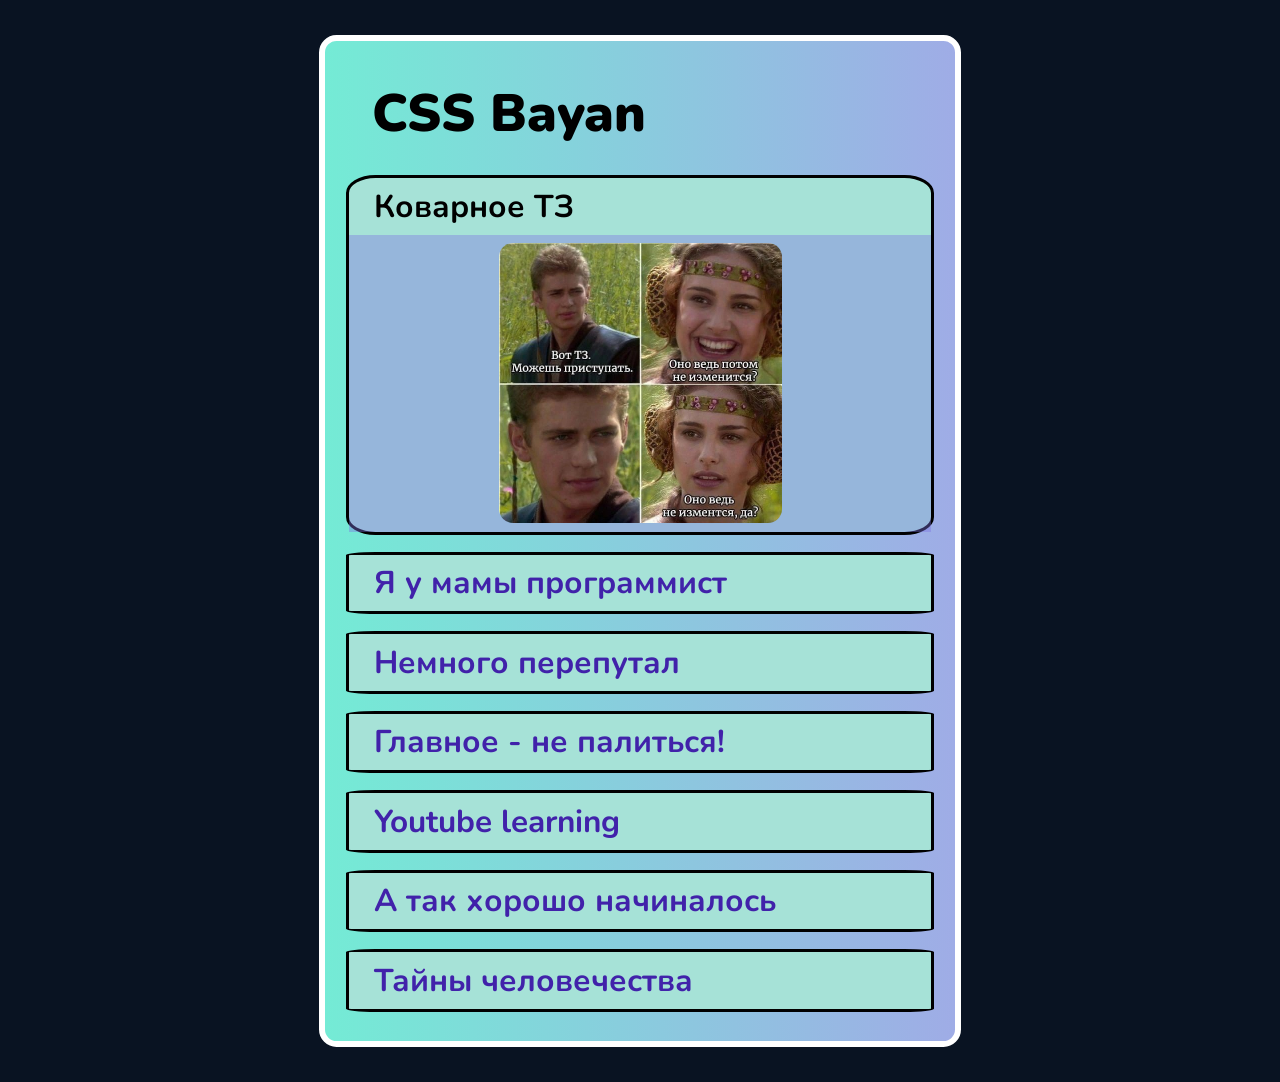
==== commit c8f441b3: "feat: change memes and titles (Sun, Mar 12, 2023 11:28:58 PM)" ====
--- a/cssBayan/index.html
+++ b/cssBayan/index.html
@@ -25,71 +25,96 @@
             id="mem_1"
           />
           <p class="item__title">
-            Все, что нужно знать о JavaScript
+            Коварное ТЗ
             <span>&#5125;</span>
           </p>
           <div class="item__container">
-            <img class="item__image" src="./src/mems/mem-1.jpg" alt="mem-1.jpg" />
+            <img
+              class="item__image"
+              src="./src/mems/mem-1.jpg"
+              alt="mem-1.jpg"
+            />
           </div>
         </label>
         <label class="accordion__item item" for="mem_2">
           <input class="item__input" name="mem" type="radio" id="mem_2" />
           <p class="item__title">
-            А ты кто?
+            Я у мамы программист
             <span>&#5125;</span>
           </p>
           <div class="item__container">
-            <img class="item__image" src="./src/mems/mem-2.jpg" alt="mem-2.jpg" />
+            <img
+              class="item__image"
+              src="./src/mems/mem-2.jpg"
+              alt="mem-2.jpg"
+            />
           </div>
         </label>
         <label class="accordion__item item" for="mem_3">
           <input class="item__input" name="mem" type="radio" id="mem_3" />
-          <p class="item__title">
-            Rabota.by
-            <span>&#5125;</span>
-          </p>
+          <p class="item__title">Немного перепутал <span>&#5125;</span></p>
           <div class="item__container">
-            <img class="item__image" src="./src/mems/mem-3.jpg" alt="mem-3.jpg" />
+            <img
+              class="item__image"
+              src="./src/mems/mem-3.jpg"
+              alt="mem-3.jpg"
+            />
           </div>
         </label>
         <label class="accordion__item item" for="mem_4">
           <input class="item__input" name="mem" type="radio" id="mem_4" />
           <p class="item__title">
-            console.log("hello world")
+            Главное - не палиться!
             <span>&#5125;</span>
           </p>
           <div class="item__container">
-            <img class="item__image" src="./src/mems/mem-4.jpg" alt="mem-4.jpg" />
+            <img
+              class="item__image"
+              src="./src/mems/mem-4.jpg"
+              alt="mem-4.jpg"
+            />
           </div>
         </label>
         <label class="accordion__item item" for="mem_5">
           <input class="item__input" name="mem" type="radio" id="mem_5" />
           <p class="item__title">
-            В любом проекте
+            Youtube learning
             <span>&#5125;</span>
           </p>
           <div class="item__container">
-            <img class="item__image" src="./src/mems/mem-5.jpg" alt="mem-5.jpg" />
+            <img
+              class="item__image"
+              src="./src/mems/mem-5.jpg"
+              alt="mem-5.jpg"
+            />
           </div>
         </label>
         <label class="accordion__item item" for="mem_6">
           <input class="item__input" name="mem" type="radio" id="mem_6" />
           <p class="item__title">
-            Про опыт
+            А так хорошо начиналось
             <span>&#5125;</span>
           </p>
           <div class="item__container">
-            <img class="item__image" src="./src/mems/mem-6.jpg" alt="mem-6.jpg" />
+            <img
+              class="item__image"
+              src="./src/mems/mem-6.jpg"
+              alt="mem-6.jpg"
+            />
           </div>
         </label>
         <label class="accordion__item item" for="mem_7">
           <input class="item__input" name="mem" type="radio" id="mem_7" />
           <p class="item__title">
-            Главное - начать!
+            Тайны человечества
             <span>&#5125;</span>
           </p>
           <div class="item__container">
-            <img class="item__image" src="./src/mems/mem-7.jpg" alt="mem-7.jpg" />
+            <img
+              class="item__image"
+              src="./src/mems/mem-7.jpg"
+              alt="mem-7.jpg"
+            />
           </div>
         </label>
       </div>
